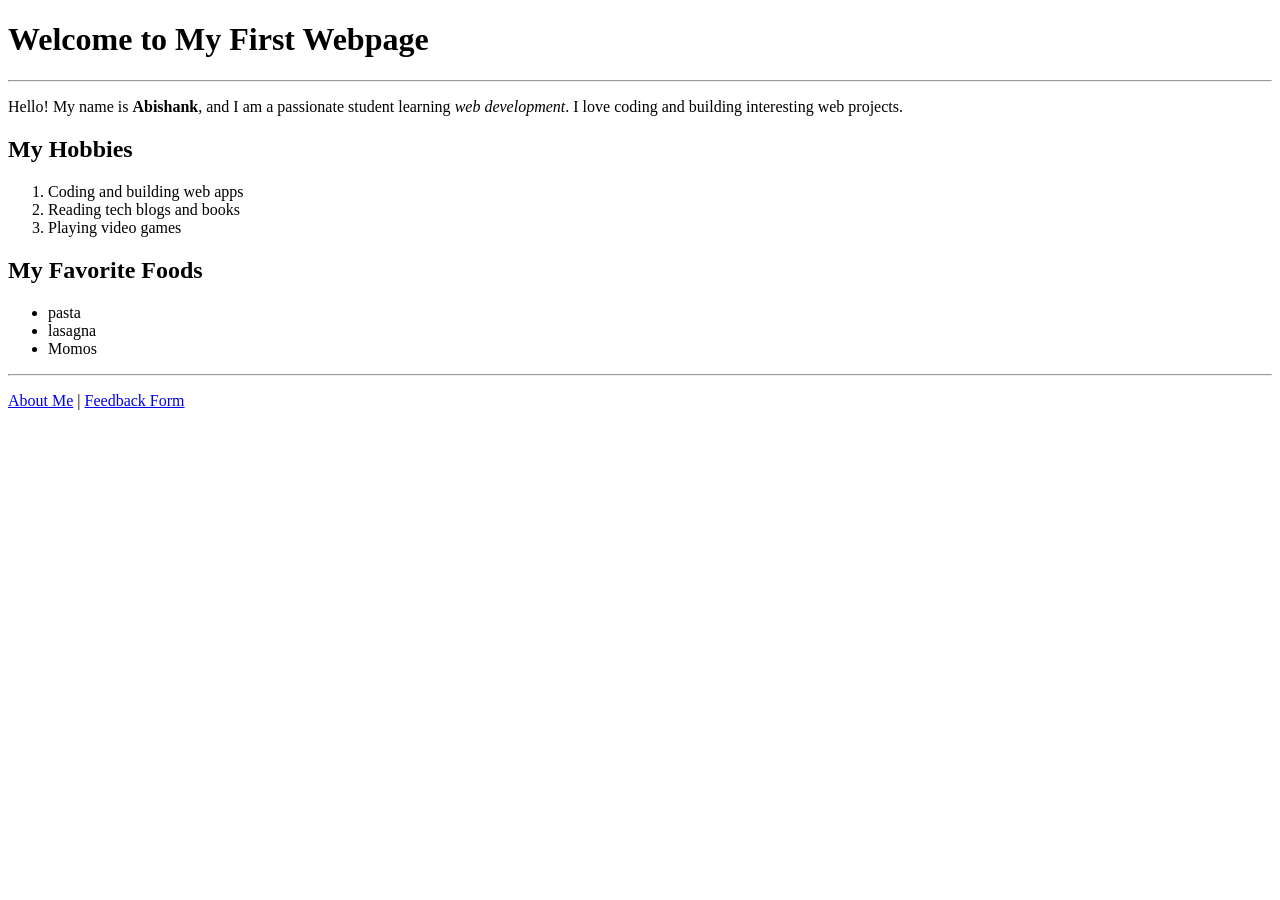
==== Assignments/assignment1/index.html @ 55a6179e "initial push" ====
<!doctype html>
<html lang="en">
<head>
  <meta charset="UTF-8" />
  <meta name="viewport" content="width=device-width, initial-scale=1.0" />
  <title>Home - My First Webpage</title>
</head>
<body>
  <h1>Welcome to My First Webpage</h1>
  <hr />

  <p>
    Hello! My name is <strong>Abishank</strong>, and I am a passionate student learning <em>web development</em>. 
    I love coding and building interesting web projects.
  </p>

  <h2>My Hobbies</h2>
  <ol>
    <li>Coding and building web apps</li>
    <li>Reading tech blogs and books</li>
    <li>Playing video games</li>
  </ol>

  <h2>My Favorite Foods</h2>
  <ul>
    <li>pasta</li>
    <li>lasagna</li>
    <li>Momos</li>
  </ul>

  <hr />
  <p>
    <a href="about.html">About Me</a> | <a href="feedback.html">Feedback Form</a>
  </p>
</body>
</html>
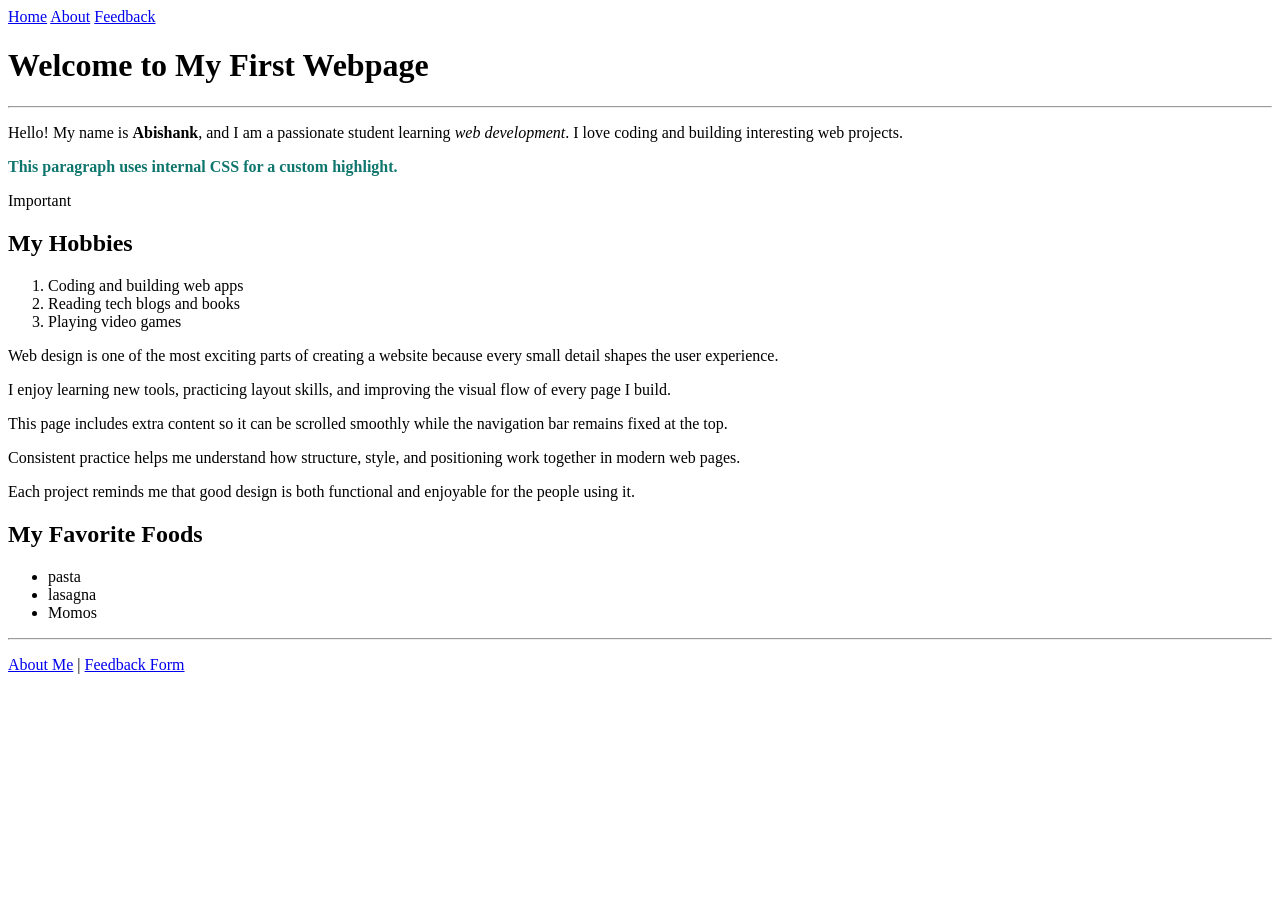
==== commit b7a54656: "Refactor index.html structure and styles" ====
--- a/Assignments/assignment1/index.html
+++ b/Assignments/assignment1/index.html
@@ -1,36 +1,77 @@
 <!doctype html>
 <html lang="en">
+
 <head>
   <meta charset="UTF-8" />
   <meta name="viewport" content="width=device-width, initial-scale=1.0" />
   <title>Home - My First Webpage</title>
+  <link rel="stylesheet" href="style.css" />
+  <style>
+    .inline-demo {
+      color: #0f766e;
+      font-weight: bold;
+    }
+  </style>
 </head>
+
 <body>
-  <h1>Welcome to My First Webpage</h1>
-  <hr />
+  <nav class="navbar">
+    <a href="index.html">Home</a>
+    <a href="about.html">About</a>
+    <a href="feedback.html">Feedback</a>
+  </nav>
 
-  <p>
-    Hello! My name is <strong>Abishank</strong>, and I am a passionate student learning <em>web development</em>. 
-    I love coding and building interesting web projects.
-  </p>
+  <div class="page-card">
+    <div class="intro-card">
+      <h1>Welcome to My First Webpage</h1>
+      <hr />
+      <p>
+        Hello! My name is <strong>Abishank</strong>, and I am a passionate student learning <em>web development</em>.
+        I love coding and building interesting web projects.
+      </p>
+      <p class="inline-demo">This paragraph uses internal CSS for a custom highlight.</p>
+    </div>
 
-  <h2>My Hobbies</h2>
-  <ol>
-    <li>Coding and building web apps</li>
-    <li>Reading tech blogs and books</li>
-    <li>Playing video games</li>
-  </ol>
+    <div class="main-content">
+      <div class="absolute-note">Important</div>
+      <h2 class="sticky-heading">My Hobbies</h2>
+      <ol>
+        <li>Coding and building web apps</li>
+        <li>Reading tech blogs and books</li>
+        <li>Playing video games</li>
+      </ol>
 
-  <h2>My Favorite Foods</h2>
-  <ul>
-    <li>pasta</li>
-    <li>lasagna</li>
-    <li>Momos</li>
-  </ul>
+      <p>
+        <span class="highlight">Web design</span> is one of the most exciting parts of creating a website because every
+        small detail shapes the user experience.
+      </p>
+      <p>
+        I enjoy learning new tools, practicing layout skills, and improving the visual flow of every page I build.
+      </p>
+      <p>
+        This page includes extra content so it can be scrolled smoothly while the navigation bar remains fixed at the
+        top.
+      </p>
+      <p>
+        Consistent practice helps me understand how structure, style, and positioning work together in modern web pages.
+      </p>
+      <p>
+        Each project reminds me that good design is both functional and enjoyable for the people using it.
+      </p>
 
-  <hr />
-  <p>
-    <a href="about.html">About Me</a> | <a href="feedback.html">Feedback Form</a>
-  </p>
+      <h2 class="sticky-heading">My Favorite Foods</h2>
+      <ul>
+        <li>pasta</li>
+        <li>lasagna</li>
+        <li>Momos</li>
+      </ul>
+    </div>
+
+    <hr />
+    <p>
+      <a href="about.html">About Me</a> | <a href="feedback.html">Feedback Form</a>
+    </p>
+  </div>
 </body>
+
 </html>
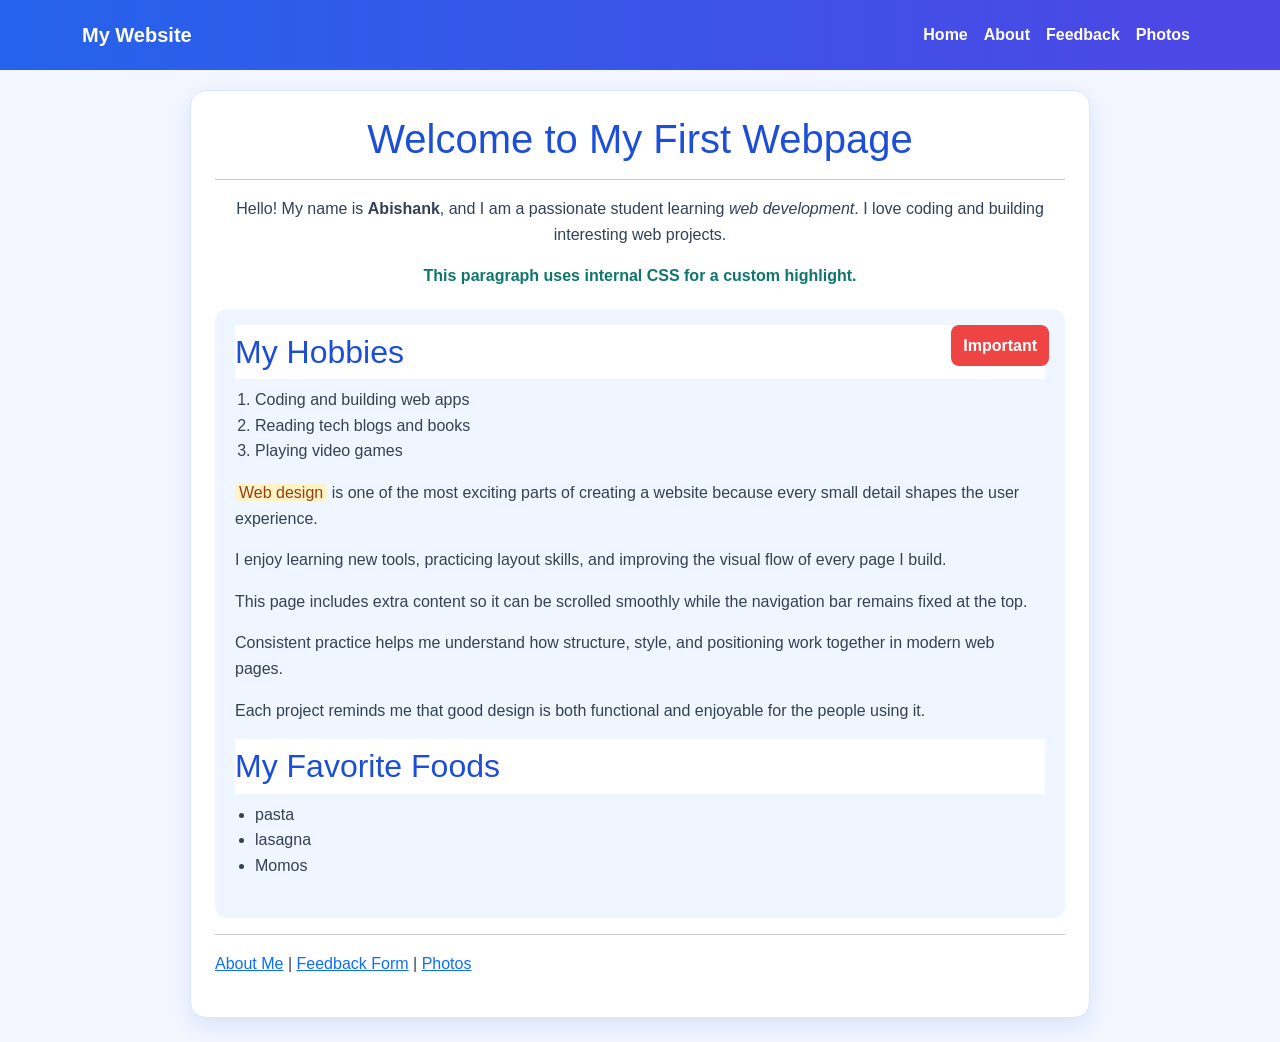
==== commit 4ff1b402: "Enhance navigation bar and add Bootstrap support" ====
--- a/Assignments/assignment1/index.html
+++ b/Assignments/assignment1/index.html
@@ -5,6 +5,7 @@
   <meta charset="UTF-8" />
   <meta name="viewport" content="width=device-width, initial-scale=1.0" />
   <title>Home - My First Webpage</title>
+  <link href="https://cdn.jsdelivr.net/npm/bootstrap@5.3.3/dist/css/bootstrap.min.css" rel="stylesheet" />
   <link rel="stylesheet" href="style.css" />
   <style>
     .inline-demo {
@@ -15,10 +16,22 @@
 </head>
 
 <body>
-  <nav class="navbar">
-    <a href="index.html">Home</a>
-    <a href="about.html">About</a>
-    <a href="feedback.html">Feedback</a>
+  <nav class="navbar navbar-expand-lg navbar-dark custom-navbar">
+    <div class="container">
+      <a class="navbar-brand fw-bold" href="index.html">My Website</a>
+      <button class="navbar-toggler" type="button" data-bs-toggle="collapse" data-bs-target="#siteNavbar"
+        aria-controls="siteNavbar" aria-expanded="false" aria-label="Toggle navigation">
+        <span class="navbar-toggler-icon"></span>
+      </button>
+      <div class="collapse navbar-collapse" id="siteNavbar">
+        <ul class="navbar-nav ms-auto">
+          <li class="nav-item"><a class="nav-link active" href="index.html">Home</a></li>
+          <li class="nav-item"><a class="nav-link" href="about.html">About</a></li>
+          <li class="nav-item"><a class="nav-link" href="feedback.html">Feedback</a></li>
+          <li class="nav-item"><a class="nav-link" href="photos.html">Photos</a></li>
+        </ul>
+      </div>
+    </div>
   </nav>
 
   <div class="page-card">
@@ -69,9 +82,10 @@
 
     <hr />
     <p>
-      <a href="about.html">About Me</a> | <a href="feedback.html">Feedback Form</a>
+      <a href="about.html">About Me</a> | <a href="feedback.html">Feedback Form</a> | <a href="photos.html">Photos</a>
     </p>
   </div>
+  <script src="https://cdn.jsdelivr.net/npm/bootstrap@5.3.3/dist/js/bootstrap.bundle.min.js"></script>
 </body>
 
 </html>
--- a/Assignments/assignment1/style.css
+++ b/Assignments/assignment1/style.css
@@ -0,0 +1,142 @@
+:root {
+  color-scheme: light;
+}
+
+* {
+  box-sizing: border-box;
+}
+
+body {
+  margin: 0;
+  font-family: Arial, sans-serif;
+  background-color: #f3f6ff;
+  color: #1f2937;
+  line-height: 1.6;
+}
+
+.navbar {
+  position: fixed;
+  top: 0;
+  left: 0;
+  width: 100%;
+  background: linear-gradient(90deg, #2563eb, #4f46e5);
+  padding: 14px 24px;
+  display: flex;
+  gap: 16px;
+  z-index: 1000;
+}
+
+.navbar a {
+  color: #ffffff;
+  text-decoration: none;
+  font-weight: 700;
+}
+
+.page-card {
+  width: min(900px, calc(100% - 32px));
+  margin: 90px auto 24px;
+  background-color: #ffffff;
+  border: 1px solid #dbe7ff;
+  border-radius: 16px;
+  padding: 24px;
+  box-shadow: 0 8px 20px rgba(37, 99, 235, 0.12);
+  box-sizing: border-box;
+}
+
+h1,
+h2 {
+  color: #1d4ed8;
+}
+
+p,
+li,
+label {
+  color: #334155;
+}
+
+.intro-card {
+  text-align: center;
+}
+
+.highlight {
+  background-color: #fef3c7;
+  color: #92400e;
+  padding: 0 4px;
+  border-radius: 4px;
+}
+
+.main-content {
+  position: relative;
+  padding: 16px 20px 24px;
+  background-color: #eff6ff;
+  border-radius: 12px;
+  margin-top: 20px;
+}
+
+.absolute-note {
+  position: absolute;
+  top: 16px;
+  right: 16px;
+  background: #ef4444;
+  color: #ffffff;
+  padding: 8px 12px;
+  border-radius: 8px;
+  font-weight: 700;
+  z-index:20;
+}
+
+.sticky-heading {
+  position: sticky;
+  top: 70px;
+  background-color: #ffffff;
+  padding: 8px 0;
+  z-index: 10;
+}
+
+form {
+  display: block;
+}
+
+input,
+select,
+textarea {
+  width: 100%;
+  max-width: 420px;
+  padding: 8px;
+  margin-top: 6px;
+  border: 1px solid #cbd5e1;
+  border-radius: 8px;
+}
+
+input[type="radio"],
+input[type="checkbox"] {
+  width: auto;
+  margin-right: 6px;
+}
+
+input[type="submit"] {
+  width: auto;
+  padding: 10px 16px;
+  background: #2563eb;
+  color: #ffffff;
+  cursor: pointer;
+}
+
+#feedback-form {
+  background: #f8fafc;
+  padding: 16px;
+  border-radius: 12px;
+}
+
+#about-title {
+  font-size: 32px;
+}
+
+ul,
+ol {
+  padding-left: 20px;
+}
+
+a:hover {
+  text-decoration: underline;
+}
